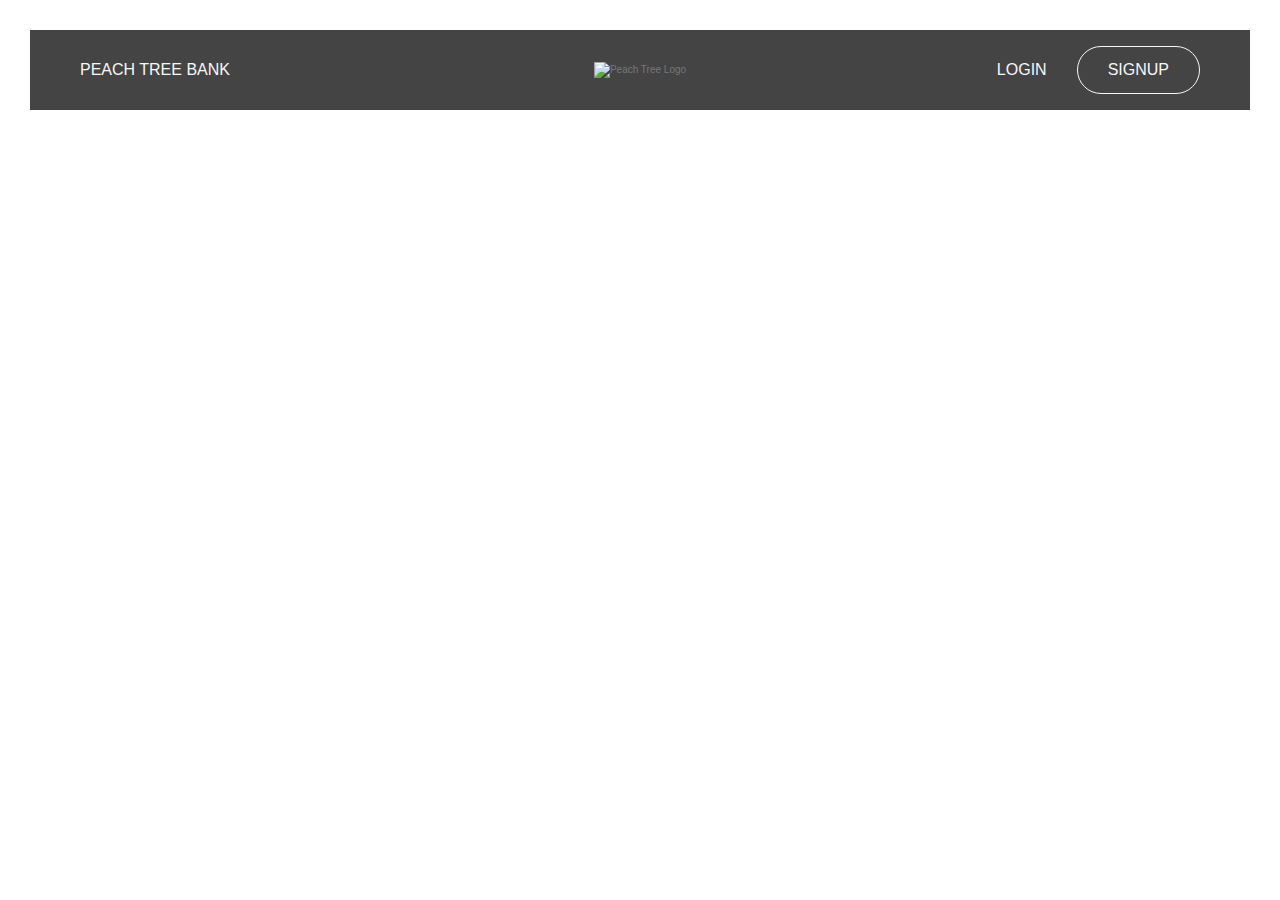
==== index.html @ aebbe63a "Working code till now" ====
<!DOCTYPE html>
<html>
  <head>
    <meta charset="utf-8" />
    <meta http-equiv="X-UA-Compatible" content="IE=edge" />
    <title>Peach Tree Bank</title>
    <meta name="viewport" content="width=device-width, initial-scale=1" />
    <link rel="stylesheet" type="text/css" media="screen" href="style.css" />
  </head>
  <body>
    <!-- Header -->
    <header class="header">
      <nav class="nav nav--tours">
        <a class="nav__el" href="/">Peach Tree Bank</a>
      </nav>
      <div class="header__logo">
        <img src="/img/logo-white.png" alt="Peach Tree Logo" />
      </div>
      <nav class="nav nav--user">
        <a class="nav__el" href="/login.html">Login</a
        ><a class="nav__el nav__el--cta" href="/signup.html">Signup</a>
      </nav>
    </header>
    <script src="script.js"></script>
  </body>
</html>
---- style.css ----
:root {
  --section-rotate: 9vw;
}

::-moz-selection {
  background-color: #55c57a;
  color: #fff;
}

::selection {
  background-color: #55c57a;
  color: #fff;
}

*,
*::before,
*::after {
  margin: 0;
  padding: 0;
  -webkit-box-sizing: inherit;
  box-sizing: inherit;
}

html {
  font-size: 62.5%;
  -webkit-box-sizing: border-box;
  box-sizing: border-box;
}

body {
  line-height: 1.6;
  font-weight: 300;
  font-family: "Lato", sans-serif;
  color: #777;
  padding: 3rem;
  min-height: 100vh;
  display: -webkit-box;
  display: -ms-flexbox;
  display: flex;
  -webkit-box-orient: vertical;
  -webkit-box-direction: normal;
  -ms-flex-direction: column;
  flex-direction: column;
}

.main {
  background-color: #f7f7f7;
  padding: 8rem 6rem;
  -webkit-box-flex: 1;
  -ms-flex: 1;
  flex: 1;
  position: relative;
}

.flex {
  display: -webkit-box;
  display: -ms-flexbox;
  display: flex;
}

.span-all-rows {
  grid-row: 1 / -1;
}

.container {
  max-width: 120rem;
  margin: 0 auto;
}

.ma-bt-md {
  margin-bottom: 3rem !important;
}

.ma-bt-lg {
  margin-bottom: 3.5rem !important;
}

.right {
  text-align: right !important;
}

.line {
  margin: 6rem 0;
  width: 100%;
  height: 1px;
  background-color: #e0e0e0;
}

.alert {
  position: fixed;
  top: 0;
  left: 50%;
  -webkit-transform: translateX(-50%);
  transform: translateX(-50%);
  z-index: 9999;
  color: #fff;
  font-size: 1.8rem;
  font-weight: 400;
  text-align: center;
  border-bottom-left-radius: 5px;
  border-bottom-right-radius: 5px;
  padding: 1.6rem 15rem;
  -webkit-box-shadow: 0 2rem 4rem rgba(0, 0, 0, 0.25);
  box-shadow: 0 2rem 4rem rgba(0, 0, 0, 0.25);
}
.alert--success {
  background-color: #20bf6b;
}
.alert--error {
  background-color: #eb4d4b;
}

.heading-secondary {
  font-size: 2.25rem;
  text-transform: uppercase;
  font-weight: 700;
  background-image: -webkit-gradient(
    linear,
    left top,
    right top,
    from(#7dd56f),
    to(#28b487)
  );
  background-image: linear-gradient(to right, #7dd56f, #28b487);
  -webkit-background-clip: text;
  color: transparent;
  letter-spacing: 0.1rem;
  line-height: 1.3;
  display: inline-block;
}
.heading-secondary--error {
  background-image: -webkit-gradient(
    linear,
    left top,
    right top,
    from(#ff7730),
    to(#eb4d4b)
  );
  background-image: linear-gradient(to right, #ff7730, #eb4d4b);
  font-size: 3.5rem;
}

.heading-primary,
.heading-tertirary {
  color: #fff;
  text-transform: uppercase;
  font-weight: 300;
}
.heading-primary span,
.heading-tertirary span {
  padding: 1rem 1.5rem;
  line-height: 1;
  -webkit-box-decoration-break: clone;
  box-decoration-break: clone;
  background-image: -webkit-gradient(
    linear,
    left top,
    right bottom,
    from(rgba(125, 213, 111, 0.85)),
    to(rgba(40, 180, 135, 0.85))
  );
  background-image: linear-gradient(
    to bottom right,
    rgba(125, 213, 111, 0.85),
    rgba(40, 180, 135, 0.85)
  );
}

.heading-primary {
  font-size: 5rem;
  text-align: center;
  width: 70%;
  margin: 0 auto;
}

.heading-tertirary {
  font-size: 2.75rem;
  text-align: right;
  position: absolute;
  bottom: 1rem;
  right: 2rem;
  width: 70%;
  z-index: 10;
}

.btn,
.btn:link,
.btn:visited {
  font-size: 1.6rem;
  padding: 1.4rem 3rem;
  border-radius: 10rem;
  text-transform: uppercase;
  display: inline-block;
  text-decoration: none;
  position: relative;
  -webkit-transition: all 0.4s;
  transition: all 0.4s;
  font-weight: 400;
  -webkit-backface-visibility: hidden;
  backface-visibility: hidden;
  /*Add later when we use this for the button in form*/
  border: none;
  cursor: pointer;
}

.btn:hover {
  -webkit-transform: translateY(-3px);
  transform: translateY(-3px);
  -webkit-box-shadow: 0 1rem 2rem rgba(0, 0, 0, 0.15);
  box-shadow: 0 1rem 2rem rgba(0, 0, 0, 0.15);
}

.btn:active {
  -webkit-transform: translateY(-1px);
  transform: translateY(-1px);
  -webkit-box-shadow: 0 0.5rem 1rem rgba(0, 0, 0, 0.15);
  box-shadow: 0 0.5rem 1rem rgba(0, 0, 0, 0.15);
}

.btn:focus {
  outline: none;
  background-color: #2e864b;
}

.btn--white {
  background-color: #fff;
  color: #777;
}
.btn--white::after {
  background-color: #fff;
}

.btn--green {
  background-color: #55c57a;
  color: #fff;
}
.btn--green::after {
  background-color: #55c57a;
}

.btn--small {
  padding: 1.25rem 3rem !important;
  font-size: 1.4rem !important;
}

.btn-small,
.btn-small:link,
.btn-small:visited {
  background-color: #55c57a;
  color: #fff;
  font-size: 1.4rem;
  padding: 1.25rem 3rem;
  border-radius: 10rem;
  text-transform: uppercase;
  position: relative;
  -webkit-transition: all 0.2s;
  transition: all 0.2s;
  cursor: pointer;
  text-decoration: none;
  font-weight: 400;
  border: none;
}

.btn-small:hover {
  background-color: #7dd56f;
}

.btn-text:link,
.btn-text:visited {
  color: #55c57a;
  display: inline-block;
  text-decoration: none;
  border-bottom: 1px solid #55c57a;
  padding: 3px;
  -webkit-transition: all 0.2s;
  transition: all 0.2s;
}

.btn-text:hover {
  background-color: #55c57a;
  color: #fff;
  -webkit-box-shadow: 0 1rem 2rem rgba(0, 0, 0, 0.15);
  box-shadow: 0 1rem 2rem rgba(0, 0, 0, 0.15);
  -webkit-transform: translateY(-2px);
  transform: translateY(-2px);
}

.btn-text:active {
  -webkit-transform: translateY(0);
  transform: translateY(0);
  -webkit-box-shadow: 0 0.5rem 1rem rgba(0, 0, 0, 0.15);
  box-shadow: 0 0.5rem 1rem rgba(0, 0, 0, 0.15);
}

.btn-text:focus {
  outline: none;
  outline: 3px solid #55c57a;
  outline-offset: 3px;
}

.header {
  background-color: #444;
  padding: 0 5rem;
  height: 8rem;
  position: relative;
  z-index: 100;
  display: -webkit-box;
  display: -ms-flexbox;
  display: flex;
  -webkit-box-pack: justify;
  -ms-flex-pack: justify;
  justify-content: space-between;
  -webkit-box-align: center;
  -ms-flex-align: center;
  align-items: center;
}
@media only screen and (max-width: 62.5em) {
  .header {
    -webkit-box-orient: vertical;
    -webkit-box-direction: normal;
    -ms-flex-direction: column;
    flex-direction: column;
  }
}
.header__logo img {
  height: 3.5rem;
}
@media only screen and (max-width: 62.5em) {
  .header__logo {
    -webkit-box-ordinal-group: 0;
    -ms-flex-order: -1;
    order: -1;
    margin-bottom: 1.5rem;
  }
}

.section-header {
  position: relative;
  height: 38vw;
  clip-path: polygon(
    0 0,
    100% 0,
    100% calc(100% - var(--section-rotate)),
    0 100%
  );
  -webkit-clip-path: polygon(
    0 0,
    100% 0,
    100% calc(100% - var(--section-rotate)),
    0 100%
  );
}

.header__hero {
  height: 100%;
}

.header__hero-img {
  -o-object-fit: cover;
  object-fit: cover;
  height: 100%;
  width: 100%;
  -o-object-position: 50% 25%;
  object-position: 50% 25%;
}

.header__hero-overlay {
  position: absolute;
  width: 100%;
  height: 100%;
  background-image: -webkit-gradient(
    linear,
    left top,
    right bottom,
    from(#7dd56f),
    to(#28b487)
  );
  background-image: linear-gradient(to right bottom, #7dd56f, #28b487);
  opacity: 0.85;
}

.heading-box {
  position: absolute;
  bottom: 13vw;
  left: 50%;
  top: 35%;
  -webkit-transform: translate(-50%, -50%);
  transform: translate(-50%, -50%);
}
.heading-box__group {
  color: #f7f7f7;
  margin-top: 3rem;
  display: -webkit-box;
  display: -ms-flexbox;
  display: flex;
  -webkit-box-align: center;
  -ms-flex-align: center;
  align-items: center;
  -webkit-box-pack: center;
  -ms-flex-pack: center;
  justify-content: center;
}
.heading-box__detail {
  font-size: 1.5rem;
  font-weight: 700;
  text-transform: uppercase;
  display: -webkit-box;
  display: -ms-flexbox;
  display: flex;
  -webkit-box-align: center;
  -ms-flex-align: center;
  align-items: center;
  text-shadow: 0 0.5rem 2rem rgba(0, 0, 0, 0.15);
}
.heading-box__detail svg {
  margin-right: 0.8rem;
}
.heading-box__detail:not(:last-child) {
  margin-right: 4rem;
}
.heading-box__icon {
  height: 2rem;
  width: 2rem;
  fill: currentColor;
  -webkit-filter: drop-shadow(0 0.75rem 0.5rem rgba(0, 0, 0, 0.25));
  filter: drop-shadow(0 0.75rem 0.5rem rgba(0, 0, 0, 0.25));
}

.section-description {
  background-color: #fcfcfc;
  margin-top: calc(0px - var(--section-rotate));
  display: -webkit-box;
  display: -ms-flexbox;
  display: flex;
}
.section-description > * {
  padding: 0 8vw;
  padding-top: 14vw;
  padding-bottom: calc(1vw + var(--section-rotate));
  -webkit-box-flex: 0;
  -ms-flex: 0 0 50%;
  flex: 0 0 50%;
}

.description-box .description {
  margin-right: 5rem;
}
.description-box .description__text {
  font-size: 1.7rem;
}
.description-box .description__text:not(:last-child) {
  margin-bottom: 2rem;
}

.overview-box {
  background-color: #f7f7f7;
  display: -webkit-box;
  display: -ms-flexbox;
  display: flex;
  -webkit-box-pack: center;
  -ms-flex-pack: center;
  justify-content: center;
}
.overview-box__group:not(:last-child) {
  margin-bottom: 7rem;
}
.overview-box__detail {
  font-size: 1.5rem;
  display: -webkit-box;
  display: -ms-flexbox;
  display: flex;
  -webkit-box-align: center;
  -ms-flex-align: center;
  align-items: center;
  font-weight: 400;
}
.overview-box__detail svg {
  margin-right: 1.25rem;
}
.overview-box__detail:not(:last-child) {
  margin-bottom: 2.25rem;
}
.overview-box__icon {
  height: 2.25rem;
  width: 2.25rem;
  fill: #55c57a;
}
.overview-box__label {
  font-weight: 700;
  margin-right: 2.25rem;
  text-transform: uppercase;
  font-size: 1.4rem;
}
.overview-box__text {
  text-transform: capitalize;
}
.overview-box__img {
  border-radius: 50%;
  height: 3.5rem;
  margin-right: 1.25rem;
}

.section-pictures {
  display: -webkit-box;
  display: -ms-flexbox;
  display: flex;
  clip-path: polygon(
    0 var(--section-rotate),
    100% 0,
    100% calc(100% - var(--section-rotate)),
    0 100%
  );
  -webkit-clip-path: polygon(
    0 var(--section-rotate),
    100% 0,
    100% calc(100% - var(--section-rotate)),
    0 100%
  );
  margin-top: calc(0px - var(--section-rotate));
  position: relative;
  z-index: 1000;
}

.picture-box__img {
  display: block;
  width: 100%;
  height: 110%;
  -o-object-fit: cover;
  object-fit: cover;
}
.picture-box__img--1 {
  padding-top: 15%;
}
.picture-box__img--2 {
  padding-bottom: 15%;
}
.picture-box__img--3 {
  padding-bottom: 27%;
}

.section-map {
  position: relative;
  height: 65rem;
  margin-top: calc(0px - var(--section-rotate));
}

#map {
  position: absolute;
  top: 0;
  bottom: 0;
  width: 100%;
}

.marker {
  background-image: url("../img/pin.png");
  background-size: cover;
  width: 32px;
  height: 40px;
  cursor: pointer;
}

.mapboxgl-popup {
  max-width: 25rem;
}

.mapboxgl-popup-content {
  text-align: center;
  font-family: "Lato", sans-serif;
  padding: 1.5rem !important;
  font-size: 1.4rem;
  -webkit-box-shadow: 0 1rem 3rem rgba(0, 0, 0, 0.15) !important;
  box-shadow: 0 1rem 3rem rgba(0, 0, 0, 0.15) !important;
}

.section-reviews {
  margin-top: calc(0px - var(--section-rotate));
  padding: calc(5rem + var(--section-rotate)) 0;
  position: relative;
  z-index: 1000;
  background: -webkit-gradient(
    linear,
    left top,
    right bottom,
    from(#7dd56f),
    to(#28b487)
  );
  background: linear-gradient(to right bottom, #7dd56f, #28b487);
  clip-path: polygon(
    0 var(--section-rotate),
    100% 0,
    100% calc(100% - var(--section-rotate)),
    0 100%
  );
  -webkit-clip-path: polygon(
    0 var(--section-rotate),
    100% 0,
    100% calc(100% - var(--section-rotate)),
    0 100%
  );
}

.reviews {
  padding: 5rem 0;
  display: grid;
  grid-column-gap: 6rem;
  grid-auto-flow: column;
  overflow-x: scroll;
  -ms-scroll-snap-type: x mandatory;
  scroll-snap-type: x mandatory;
}
.reviews__card {
  width: 30rem;
  padding: 4rem;
  background-color: #f7f7f7;
  border-radius: 3px;
  -webkit-box-shadow: 0 1.5rem 4rem rgba(0, 0, 0, 0.15);
  box-shadow: 0 1.5rem 4rem rgba(0, 0, 0, 0.15);
  scroll-snap-align: center;
  display: -webkit-box;
  display: -ms-flexbox;
  display: flex;
  -webkit-box-orient: vertical;
  -webkit-box-direction: normal;
  -ms-flex-direction: column;
  flex-direction: column;
  -webkit-box-align: center;
  -ms-flex-align: center;
  align-items: center;
}
.reviews:before,
.reviews:after {
  content: "";
  width: 2rem;
}
.reviews__avatar {
  display: -webkit-box;
  display: -ms-flexbox;
  display: flex;
  -webkit-box-align: center;
  -ms-flex-align: center;
  align-items: center;
  margin-bottom: 2rem;
}
.reviews__avatar-img {
  height: 4.5rem;
  border-radius: 50%;
  margin-right: 1.5rem;
}
.reviews__user {
  font-size: 1.5rem;
  font-weight: 700;
  text-transform: uppercase;
}
.reviews__text {
  font-size: 1.5rem;
  margin-bottom: 2rem;
  font-style: italic;
  font-weight: 400;
}
.reviews__rating {
  margin-top: auto;
  display: -webkit-box;
  display: -ms-flexbox;
  display: flex;
}
.reviews__star {
  height: 2rem;
  width: 2rem;
  margin-right: 1px;
}
.reviews__star--active {
  fill: #55c57a;
}
.reviews__star--inactive {
  fill: #bbb;
}

.section-cta {
  margin-top: calc(0px - var(--section-rotate));
  padding: 3rem;
  padding-bottom: 11rem;
  padding-top: calc(15rem + var(--section-rotate));
  background-color: #f7f7f7;
}

.cta {
  position: relative;
  max-width: 105rem;
  margin: 0 auto;
  overflow: hidden;
  background-color: #fff;
  padding: 9rem 5rem 9rem 21rem;
  border-radius: 2rem;
  -webkit-box-shadow: 0 3rem 8rem 0.5rem rgba(0, 0, 0, 0.15);
  box-shadow: 0 3rem 8rem 0.5rem rgba(0, 0, 0, 0.15);
}
.cta__img {
  height: 15rem;
  width: 15rem;
  position: absolute;
  left: 0;
  top: 50%;
  border-radius: 50%;
  -webkit-box-shadow: 1rem 0.5rem 3rem rgba(0, 0, 0, 0.15);
  box-shadow: 1rem 0.5rem 3rem rgba(0, 0, 0, 0.15);
}
.cta__img--logo {
  padding: 2rem;
  display: -webkit-box;
  display: -ms-flexbox;
  display: flex;
  -webkit-box-align: center;
  -ms-flex-align: center;
  align-items: center;
  -webkit-box-pack: center;
  -ms-flex-pack: center;
  justify-content: center;
  background: -webkit-gradient(
    linear,
    left top,
    right bottom,
    from(#7dd56f),
    to(#28b487)
  );
  background: linear-gradient(to right bottom, #7dd56f, #28b487);
  z-index: 10;
  -webkit-transform: translate(-35%, -50%);
  transform: translate(-35%, -50%);
}
.cta__img--logo img {
  width: 100%;
}
.cta__img--1 {
  -webkit-transform: translate(-10%, -50%) scale(0.97);
  transform: translate(-10%, -50%) scale(0.97);
  z-index: 9;
}
.cta__img--2 {
  -webkit-transform: translate(15%, -50%) scale(0.94);
  transform: translate(15%, -50%) scale(0.94);
  z-index: 8;
}
.cta__content {
  display: grid;
  grid-template-rows: auto auto;
  grid-template-columns: 1fr auto;
  grid-gap: 0.7rem;
  grid-auto-flow: column;
  -webkit-box-align: center;
  -ms-flex-align: center;
  align-items: center;
}
.cta__text {
  font-size: 1.9rem;
  font-weight: 400;
}

.user-view {
  background-color: #fff;
  max-width: 120rem;
  margin: 0 auto;
  min-height: 100vh;
  border-radius: 3px;
  overflow: hidden;
  -webkit-box-shadow: 0 2.5rem 8rem 2rem rgba(0, 0, 0, 0.07);
  box-shadow: 0 2.5rem 8rem 2rem rgba(0, 0, 0, 0.07);
  display: -webkit-box;
  display: -ms-flexbox;
  display: flex;
}
.user-view__menu {
  -webkit-box-flex: 32rem;
  -ms-flex: 32rem 0 0px;
  flex: 32rem 0 0;
  background-image: -webkit-gradient(
    linear,
    left top,
    right bottom,
    from(#7dd56f),
    to(#28b487)
  );
  background-image: linear-gradient(to right bottom, #7dd56f, #28b487);
  padding: 4rem 0;
}
.user-view__content {
  -webkit-box-flex: 1;
  -ms-flex: 1;
  flex: 1;
  padding: 7rem 0;
}
.user-view__form-container {
  max-width: 68rem;
  margin: 0 auto;
  padding: 0 8rem;
}

.footer {
  background-color: #f7f7f7;
  padding: 6rem 4rem 3rem 4rem;
  font-size: 1.4rem;
  display: grid;
  grid-template-columns: auto auto;
  grid-row-gap: 0.75rem;
  -webkit-box-pack: justify;
  -ms-flex-pack: justify;
  justify-content: space-between;
}
@media only screen and (max-width: 50em) {
  .footer {
    grid-template-columns: 1fr;
    grid-row-gap: 1.25rem;
    justify-items: center;
  }
}
.footer__logo {
  grid-row: 1 / 3;
  -ms-flex-item-align: center;
  align-self: center;
}
@media only screen and (max-width: 50em) {
  .footer__logo {
    grid-row: 1;
  }
}
.footer__logo img {
  height: 3rem;
}
.footer__nav {
  list-style: none;
  display: -webkit-box;
  display: -ms-flexbox;
  display: flex;
  justify-content: flex-end;
}
.footer__nav li {
  margin-left: 1.5rem;
}
.footer__nav a {
  color: #777;
  text-decoration: none !important;
  -webkit-transition: all 0.2s;
  transition: all 0.2s;
}
.footer__nav a:hover,
.footer__nav a:active {
  color: #55c57a;
}
.footer__copyright {
  justify-self: end;
  color: #999;
}
@media only screen and (max-width: 50em) {
  .footer__copyright {
    justify-self: center;
  }
}

.nav {
  display: -webkit-box;
  display: -ms-flexbox;
  display: flex;
  -webkit-box-align: center;
  -ms-flex-align: center;
  align-items: center;
}
@media only screen and (max-width: 37.5em) {
  .nav {
    -webkit-box-orient: vertical;
    -webkit-box-direction: normal;
    -ms-flex-direction: column;
    flex-direction: column;
  }
}
.nav--tours {
  -webkit-box-flex: 0;
  -ms-flex: 0 1 40%;
  flex: 0 1 40%;
}
@media only screen and (max-width: 62.5em) {
  .nav--tours {
    margin-bottom: 1.5rem;
  }
}
@media only screen and (max-width: 37.5em) {
  .nav--tours {
    margin-bottom: 0;
  }
}
.nav--user {
  -webkit-box-flex: 0;
  -ms-flex: 0 1 40%;
  flex: 0 1 40%;
  -webkit-box-pack: end;
  -ms-flex-pack: end;
  justify-content: flex-end;
}
.nav__el,
.nav__el:link,
.nav__el:visited {
  color: #f7f7f7;
  text-transform: uppercase;
  font-size: 1.6rem;
  text-decoration: none;
  display: -webkit-inline-box;
  display: -ms-inline-flexbox;
  display: inline-flex;
  -webkit-box-align: center;
  -ms-flex-align: center;
  align-items: center;
  -webkit-transition: all 0.2s;
  transition: all 0.2s;
  font-weight: 400;
  background: none;
  border: none;
  cursor: pointer;
  font-family: inherit;
}
.nav__el:hover,
.nav__el:active {
  -webkit-transform: translateY(-2px);
  transform: translateY(-2px);
  text-shadow: 0 0.7rem 1rem black;
}
.nav__el:not(:last-child) {
  margin-right: 3rem;
}
@media only screen and (max-width: 37.5em) {
  .nav__el:not(:last-child) {
    margin-right: 0;
    margin-bottom: 1.2rem;
  }
}
.nav__el:focus {
  outline: none;
}
.nav__el--cta {
  padding: 1rem 3rem;
  border-radius: 10rem;
  border: 1px solid currentColor !important;
  -webkit-transition: all 0.3s;
  transition: all 0.3s;
}
.nav__el--cta:hover {
  background-color: #f7f7f7;
  color: #777;
  text-shadow: none;
  border-color: #f7f7f7;
}
.nav__search {
  display: -webkit-box;
  display: -ms-flexbox;
  display: flex;
  -webkit-box-align: center;
  -ms-flex-align: center;
  align-items: center;
}
@media only screen and (max-width: 37.5em) {
  .nav__search {
    -webkit-box-ordinal-group: 0;
    -ms-flex-order: -1;
    order: -1;
    margin-bottom: 1.2rem;
  }
}
.nav__search-btn {
  background: none;
  border: none;
  margin-right: 0.8rem;
  -webkit-transform: translateY(1px);
  transform: translateY(1px);
}
.nav__search-btn svg {
  height: 2rem;
  width: 2rem;
  fill: #f7f7f7;
}
.nav__search-input {
  font-family: inherit;
  font-weight: inherit;
  text-transform: uppercase;
  background: none;
  border: none;
  font-size: 1.5rem;
  color: #f7f7f7;
  padding-bottom: 3px;
  border-bottom: 1px solid #999;
  width: 18rem;
  -webkit-transition: all 0.3s;
  transition: all 0.3s;
}
.nav__search-input::-webkit-input-placeholder {
  color: #999;
}
.nav__search-input:-ms-input-placeholder {
  color: #999;
}
.nav__search-input::-ms-input-placeholder {
  color: #999;
}
.nav__search-input::placeholder {
  color: #999;
}
.nav__search-input:focus {
  outline: none;
  width: 25rem;
  border-bottom: 1px solid currentColor;
}
.nav__user-img {
  height: 3.5rem;
  width: 3.5rem;
  border-radius: 50%;
  margin-right: 1rem;
}

.side-nav {
  list-style: none;
}
.side-nav li {
  margin: 1rem 0;
  border-left: 0 solid #fff;
  -webkit-transition: all 0.3s;
  transition: all 0.3s;
}
.side-nav--active,
.side-nav li:hover {
  border-left: 4px solid #fff !important;
}
.side-nav--active a {
  -webkit-transform: translateX(-3px);
  transform: translateX(-3px);
}
.side-nav a:link,
.side-nav a:visited {
  padding: 1rem 4rem;
  display: -webkit-box;
  display: -ms-flexbox;
  display: flex;
  -webkit-box-align: center;
  -ms-flex-align: center;
  align-items: center;
  color: #fff;
  font-size: 1.5rem;
  text-transform: uppercase;
  font-weight: 400;
  text-decoration: none;
  -webkit-transition: all 0.3s;
  transition: all 0.3s;
}
.side-nav a:hover,
.side-nav a:active {
  -webkit-transform: translateX(3px);
  transform: translateX(3px);
}
.side-nav svg {
  height: 1.9rem;
  width: 1.9rem;
  fill: #f7f7f7;
  margin-right: 2rem;
}

.admin-nav {
  margin-top: 5.5rem;
}
.admin-nav__heading {
  margin: 0 5rem 1.5rem 4rem;
  padding-bottom: 3px;
  font-size: 1.2rem;
  text-transform: uppercase;
  color: #f2f2f2;
  border-bottom: 1px solid currentColor;
}

.card-container {
  max-width: 120rem;
  margin: 0 auto;
  display: grid;
  grid-template-columns: repeat(3, 1fr);
  grid-gap: 7rem;
}

.card {
  border-radius: 3px;
  overflow: hidden;
  -webkit-box-shadow: 0 1.5rem 4rem rgba(0, 0, 0, 0.1);
  box-shadow: 0 1.5rem 4rem rgba(0, 0, 0, 0.1);
  background-color: #fff;
  -webkit-transition: 0.3s all;
  transition: 0.3s all;
  -webkit-backface-visibility: hidden;
  backface-visibility: hidden;
  display: -webkit-box;
  display: -ms-flexbox;
  display: flex;
  -webkit-box-orient: vertical;
  -webkit-box-direction: normal;
  -ms-flex-direction: column;
  flex-direction: column;
}
.card__header {
  position: relative;
}
.card__picture {
  position: relative;
  -webkit-clip-path: polygon(0 0, 100% 0%, 100% 83%, 0% 98%);
  clip-path: polygon(0 0, 100% 0%, 100% 83%, 0% 98%);
  height: 22rem;
}
.card__picture-overlay {
  position: absolute;
  width: 100%;
  height: 100%;
  background-image: -webkit-gradient(
    linear,
    left top,
    right bottom,
    from(#7dd56f),
    to(#28b487)
  );
  background-image: linear-gradient(to right bottom, #7dd56f, #28b487);
  opacity: 0.7;
}
.card__picture-img {
  -o-object-fit: cover;
  object-fit: cover;
  height: 100%;
  width: 100%;
}
.card__details {
  display: grid;
  grid-template-columns: 1fr 1fr;
  grid-row-gap: 1.75rem;
  grid-column-gap: 2rem;
  padding: 2.5rem 3rem;
}
.card__sub-heading {
  font-size: 1.2rem;
  text-transform: uppercase;
  font-weight: 700;
  grid-column: 1 / -1;
}
.card__text {
  grid-column: 1 / -1;
  font-size: 1.5rem;
  font-style: italic;
  margin-top: -1rem;
  margin-bottom: 0.75rem;
}
.card__data {
  font-size: 1.3rem;
  display: -webkit-box;
  display: -ms-flexbox;
  display: flex;
  -webkit-box-align: center;
  -ms-flex-align: center;
  align-items: center;
}
.card__data svg {
  margin-right: 0.7rem;
}
.card__icon {
  height: 2rem;
  width: 2rem;
  fill: #55c57a;
}
.card__footer {
  background-color: #f7f7f7;
  padding: 2.5rem 3rem;
  border-top: 1px solid #f1f1f1;
  font-size: 1.4rem;
  display: grid;
  grid-template-columns: auto 1fr;
  grid-column-gap: 1rem;
  grid-row-gap: 1rem;
  margin-top: auto;
}
.card__footer-value {
  font-weight: 700;
}
.card__footer-text {
  color: #999;
}
.card__ratings {
  grid-row: 2 / 3;
}
.card .btn-small,
.card .btn {
  grid-row: 1 / 3;
  justify-self: end;
  -ms-flex-item-align: center;
  align-self: center;
}

.error {
  position: absolute;
  top: 35%;
  left: 50%;
  -webkit-transform: translate(-50%, -50%);
  transform: translate(-50%, -50%);
  max-width: 80rem;
  text-align: center;
}
.error__title {
  display: -webkit-box;
  display: -ms-flexbox;
  display: flex;
  -webkit-box-align: center;
  -ms-flex-align: center;
  align-items: center;
  -webkit-box-pack: center;
  -ms-flex-pack: center;
  justify-content: center;
  margin-bottom: 1rem;
}
.error__emoji {
  font-size: 3.75rem;
  margin-left: 1rem;
}
.error__msg {
  font-size: 2.5rem;
  font-weight: 700;
  max-width: 50rem;
  margin: 0 auto;
}

.login-form {
  margin: 0 auto;
  max-width: 55rem;
  background-color: #fff;
  -webkit-box-shadow: 0 2.5rem 8rem 2rem rgba(0, 0, 0, 0.06);
  box-shadow: 0 2.5rem 8rem 2rem rgba(0, 0, 0, 0.06);
  padding: 5rem 7rem;
  border-radius: 5px;
}

.form__input {
  display: block;
  font-family: inherit;
  font-size: 1.5rem;
  color: inherit;
  padding: 1.25rem 1.75rem;
  border: none;
  width: 100%;
  background-color: #fff;
  background-color: #f2f2f2;
  border-top: 3px solid transparent;
  border-bottom: 3px solid transparent;
  -webkit-transition: all 0.3s;
  transition: all 0.3s;
  border-radius: 4px;
  -webkit-box-sizing: border-box;
  box-sizing: border-box;
  /* Pseudo element (a visible thing that isn't really in the DOM).
      Also needs -ms- */
}
.form__input:focus {
  outline: none;
  border-bottom: 3px solid #55c57a;
}
.form__input:focus:invalid {
  border-bottom: 3px solid #ff7730;
}
.form__input::-webkit-input-placeholder {
  color: #bbb;
}

.form__group:not(:last-child) {
  margin-bottom: 2.5rem;
}

.form__label {
  display: block;
  font-size: 1.6rem;
  font-weight: 700;
  margin-bottom: 0.75rem;
}

.form__photo-upload {
  display: -webkit-box;
  display: -ms-flexbox;
  display: flex;
  -webkit-box-align: center;
  -ms-flex-align: center;
  align-items: center;
  font-size: 1.6rem;
}

.form__user-photo {
  height: 7.5rem;
  width: 7.5rem;
  border-radius: 50%;
  margin-right: 2rem;
}

.form__upload {
  width: 0.1px;
  height: 0.1px;
  opacity: 0;
  overflow: hidden;
  position: absolute;
  z-index: -1;
}

.form__upload:focus + label {
  outline: 3px solid #55c57a;
  outline-offset: 3px;
}

.form__upload + label {
  color: #55c57a;
  display: inline-block;
  text-decoration: none;
  border-bottom: 1px solid #55c57a;
  padding: 3px;
  -webkit-transition: all 0.2s;
  transition: all 0.2s;
  cursor: pointer;
}
.form__upload + label:hover {
  background-color: #55c57a;
  color: #fff;
  -webkit-box-shadow: 0 1rem 2rem rgba(0, 0, 0, 0.15);
  box-shadow: 0 1rem 2rem rgba(0, 0, 0, 0.15);
  -webkit-transform: translateY(-2px);
  transform: translateY(-2px);
}
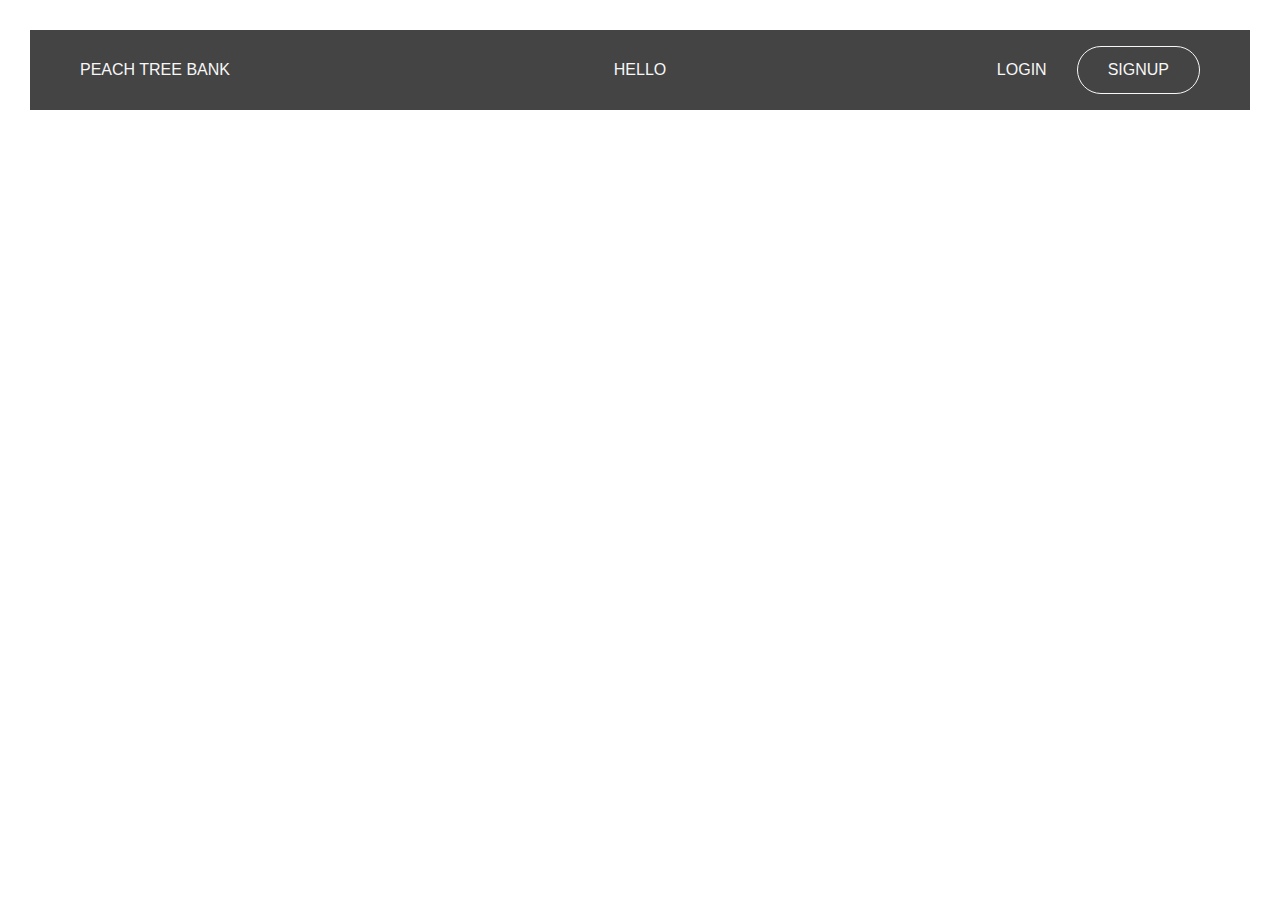
==== commit 807befbe: "better ui done" ====
--- a/index.html
+++ b/index.html
@@ -9,8 +9,8 @@
   </head>
   <body>
     <!-- Header -->
-    <header class="header">
-      <nav class="nav nav--tours">
+    <header class="header" id="header">
+      <!-- <nav class="nav nav--tours">
         <a class="nav__el" href="/">Peach Tree Bank</a>
       </nav>
       <div class="header__logo">
@@ -19,8 +19,9 @@
       <nav class="nav nav--user">
         <a class="nav__el" href="/login.html">Login</a
         ><a class="nav__el nav__el--cta" href="/signup.html">Signup</a>
-      </nav>
+      </nav> -->
     </header>
     <script src="script.js"></script>
+    <script src="header.js"></script>
   </body>
 </html>
--- a/style.css
+++ b/style.css
@@ -1323,3 +1323,38 @@
   -webkit-transform: translateY(-2px);
   transform: translateY(-2px);
 }
+
+.form__select {
+  display: inline-block;
+  font-family: inherit;
+  font-size: 1.5rem;
+  color: inherit;
+  padding: 1rem 1rem;
+  border: none;
+  width: 30%;
+  background-color: #fff;
+  background-color: #f2f2f2;
+  border-top: 3px solid transparent;
+  border-bottom: 3px solid transparent;
+  -webkit-transition: all 0.3s;
+  transition: all 0.3s;
+  border-radius: 4px;
+  -webkit-box-sizing: border-box;
+  box-sizing: border-box;
+  /* Pseudo element (a visible thing that isn't really in the DOM).
+      Also needs -ms- */
+}
+.form__select:focus {
+  outline: none;
+  border-bottom: 3px solid #55c57a;
+}
+.form__select:focus:invalid {
+  border-bottom: 3px solid #ff7730;
+}
+.form__select::-webkit-input-placeholder {
+  color: #bbb;
+}
+
+.display__inline {
+  display: inline;
+}
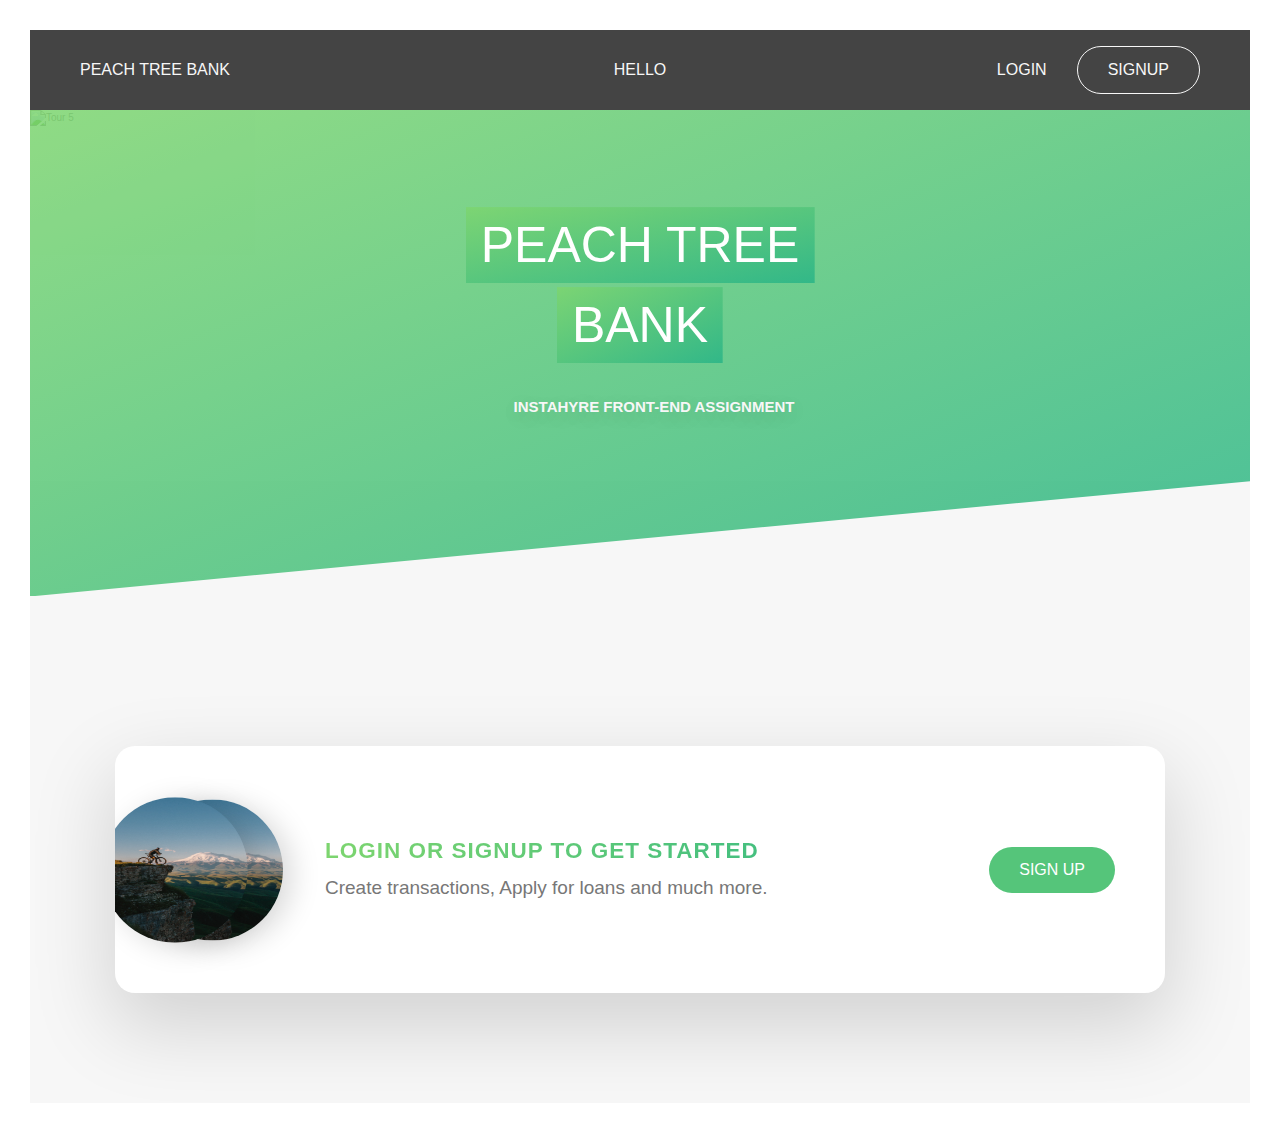
==== commit 1f612dcf: "working" ====
--- a/index.html
+++ b/index.html
@@ -5,23 +5,62 @@
     <meta http-equiv="X-UA-Compatible" content="IE=edge" />
     <title>Peach Tree Bank</title>
     <meta name="viewport" content="width=device-width, initial-scale=1" />
-    <link rel="stylesheet" type="text/css" media="screen" href="style.css" />
+    <link
+      rel="stylesheet"
+      type="text/css"
+      media="screen"
+      href="/css/style.css"
+    />
   </head>
   <body>
     <!-- Header -->
-    <header class="header" id="header">
-      <!-- <nav class="nav nav--tours">
-        <a class="nav__el" href="/">Peach Tree Bank</a>
-      </nav>
-      <div class="header__logo">
-        <img src="/img/logo-white.png" alt="Peach Tree Logo" />
+    <header class="header" id="header"></header>
+
+    <!-- Landing page -->
+    <section class="section-header">
+      <div class="header__hero">
+        <div class="header__hero-overlay">&nbsp;</div>
+        <img
+          class="header__hero-img"
+          src="/img/tour-5-cover.jpg"
+          alt="Tour 5"
+        />
       </div>
-      <nav class="nav nav--user">
-        <a class="nav__el" href="/login.html">Login</a
-        ><a class="nav__el nav__el--cta" href="/signup.html">Signup</a>
-      </nav> -->
-    </header>
-    <script src="script.js"></script>
-    <script src="header.js"></script>
+      <div class="heading-box">
+        <h1 class="heading-primary"><span>Peach Tree Bank</span></h1>
+        <div class="heading-box__group">
+          <div class="heading-box__detail">
+            <svg class="heading-box__icon">
+              <use xlink:href="/img/icons.svg#icon-clock"></use></svg
+            ><span class="heading-box__text"
+              >Instahyre Front-end assignment</span
+            >
+          </div>
+        </div>
+      </div>
+    </section>
+    <section class="section-cta">
+      <div class="cta">
+        <img
+          class="cta__img cta__img--1"
+          src="/img/dummy.jpg"
+          alt="Dummy image"
+        /><img class="cta__img cta__img--2" src="/img/dummy.jpg" alt="" />
+        <div class="cta__content">
+          <h2 class="heading-secondary">Login or Signup to get started</h2>
+          <p class="cta__text">
+            Create transactions, Apply for loans and much more.
+          </p>
+          <button
+            onclick="location.href='/views/signup.html'"
+            class="btn btn--green span-all-rows"
+          >
+            Sign up
+          </button>
+        </div>
+      </div>
+    </section>
+    <script src="/js/script.js"></script>
+    <script src="/js/header.js"></script>
   </body>
 </html>
--- a/css/style.css
+++ b/css/style.css
@@ -0,0 +1,1443 @@
+:root {
+  --section-rotate: 9vw;
+}
+
+::-moz-selection {
+  background-color: #55c57a;
+  color: #fff;
+}
+
+::selection {
+  background-color: #55c57a;
+  color: #fff;
+}
+
+*,
+*::before,
+*::after {
+  margin: 0;
+  padding: 0;
+  -webkit-box-sizing: inherit;
+  box-sizing: inherit;
+}
+
+html {
+  font-size: 62.5%;
+  -webkit-box-sizing: border-box;
+  box-sizing: border-box;
+}
+
+body {
+  line-height: 1.6;
+  font-weight: 300;
+  font-family: "Lato", sans-serif;
+  color: #777;
+  padding: 3rem;
+  min-height: 100vh;
+  display: -webkit-box;
+  display: -ms-flexbox;
+  display: flex;
+  -webkit-box-orient: vertical;
+  -webkit-box-direction: normal;
+  -ms-flex-direction: column;
+  flex-direction: column;
+}
+
+.main {
+  background-color: #f7f7f7;
+  padding: 8rem 6rem;
+  -webkit-box-flex: 1;
+  -ms-flex: 1;
+  flex: 1;
+  position: relative;
+}
+
+.flex {
+  display: -webkit-box;
+  display: -ms-flexbox;
+  display: flex;
+}
+
+.span-all-rows {
+  grid-row: 1 / -1;
+}
+
+.container {
+  max-width: 120rem;
+  margin: 0 auto;
+}
+
+.ma-bt-md {
+  margin-bottom: 3rem !important;
+}
+
+.ma-bt-lg {
+  margin-bottom: 3.5rem !important;
+}
+
+.right {
+  text-align: right !important;
+}
+
+.line {
+  margin: 6rem 0;
+  width: 100%;
+  height: 1px;
+  background-color: #e0e0e0;
+}
+
+.alert {
+  position: fixed;
+  top: 0;
+  left: 50%;
+  -webkit-transform: translateX(-50%);
+  transform: translateX(-50%);
+  z-index: 9999;
+  color: #fff;
+  font-size: 1.8rem;
+  font-weight: 400;
+  text-align: center;
+  border-bottom-left-radius: 5px;
+  border-bottom-right-radius: 5px;
+  padding: 1.6rem 15rem;
+  -webkit-box-shadow: 0 2rem 4rem rgba(0, 0, 0, 0.25);
+  box-shadow: 0 2rem 4rem rgba(0, 0, 0, 0.25);
+}
+.alert--success {
+  background-color: #20bf6b;
+}
+.alert--error {
+  background-color: #eb4d4b;
+}
+
+.heading-secondary {
+  font-size: 2.25rem;
+  text-transform: uppercase;
+  font-weight: 700;
+  background-image: -webkit-gradient(
+    linear,
+    left top,
+    right top,
+    from(#7dd56f),
+    to(#28b487)
+  );
+  background-image: linear-gradient(to right, #7dd56f, #28b487);
+  -webkit-background-clip: text;
+  color: transparent;
+  letter-spacing: 0.1rem;
+  line-height: 1.3;
+  display: inline-block;
+}
+.heading-secondary--error {
+  background-image: -webkit-gradient(
+    linear,
+    left top,
+    right top,
+    from(#ff7730),
+    to(#eb4d4b)
+  );
+  background-image: linear-gradient(to right, #ff7730, #eb4d4b);
+  font-size: 3.5rem;
+}
+
+.heading-primary,
+.heading-tertirary {
+  color: #fff;
+  text-transform: uppercase;
+  font-weight: 300;
+}
+.heading-primary span,
+.heading-tertirary span {
+  padding: 1rem 1.5rem;
+  line-height: 1;
+  -webkit-box-decoration-break: clone;
+  box-decoration-break: clone;
+  background-image: -webkit-gradient(
+    linear,
+    left top,
+    right bottom,
+    from(rgba(125, 213, 111, 0.85)),
+    to(rgba(40, 180, 135, 0.85))
+  );
+  background-image: linear-gradient(
+    to bottom right,
+    rgba(125, 213, 111, 0.85),
+    rgba(40, 180, 135, 0.85)
+  );
+}
+
+.heading-primary {
+  font-size: 5rem;
+  text-align: center;
+  width: 70%;
+  margin: 0 auto;
+}
+
+.heading-tertirary {
+  font-size: 2.75rem;
+  text-align: right;
+  position: absolute;
+  bottom: 1rem;
+  right: 2rem;
+  width: 70%;
+  z-index: 10;
+}
+
+.btn,
+.btn:link,
+.btn:visited {
+  font-size: 1.6rem;
+  padding: 1.4rem 3rem;
+  border-radius: 10rem;
+  text-transform: uppercase;
+  display: inline-block;
+  text-decoration: none;
+  position: relative;
+  -webkit-transition: all 0.4s;
+  transition: all 0.4s;
+  font-weight: 400;
+  -webkit-backface-visibility: hidden;
+  backface-visibility: hidden;
+  /*Add later when we use this for the button in form*/
+  border: none;
+  cursor: pointer;
+}
+
+.btn:hover {
+  -webkit-transform: translateY(-3px);
+  transform: translateY(-3px);
+  -webkit-box-shadow: 0 1rem 2rem rgba(0, 0, 0, 0.15);
+  box-shadow: 0 1rem 2rem rgba(0, 0, 0, 0.15);
+}
+
+.btn:active {
+  -webkit-transform: translateY(-1px);
+  transform: translateY(-1px);
+  -webkit-box-shadow: 0 0.5rem 1rem rgba(0, 0, 0, 0.15);
+  box-shadow: 0 0.5rem 1rem rgba(0, 0, 0, 0.15);
+}
+
+.btn:focus {
+  outline: none;
+  background-color: #2e864b;
+}
+
+.btn--white {
+  background-color: #fff;
+  color: #777;
+}
+.btn--white::after {
+  background-color: #fff;
+}
+
+.btn--green {
+  background-color: #55c57a;
+  color: #fff;
+}
+.btn--green::after {
+  background-color: #55c57a;
+}
+
+.btn--small {
+  padding: 1.25rem 3rem !important;
+  font-size: 1.4rem !important;
+}
+
+.btn-small,
+.btn-small:link,
+.btn-small:visited {
+  background-color: #55c57a;
+  color: #fff;
+  font-size: 1.4rem;
+  padding: 1.25rem 3rem;
+  border-radius: 10rem;
+  text-transform: uppercase;
+  position: relative;
+  -webkit-transition: all 0.2s;
+  transition: all 0.2s;
+  cursor: pointer;
+  text-decoration: none;
+  font-weight: 400;
+  border: none;
+}
+
+.btn-small:hover {
+  background-color: #7dd56f;
+}
+
+.btn-text:link,
+.btn-text:visited {
+  color: #55c57a;
+  display: inline-block;
+  text-decoration: none;
+  border-bottom: 1px solid #55c57a;
+  padding: 3px;
+  -webkit-transition: all 0.2s;
+  transition: all 0.2s;
+}
+
+.btn-text:hover {
+  background-color: #55c57a;
+  color: #fff;
+  -webkit-box-shadow: 0 1rem 2rem rgba(0, 0, 0, 0.15);
+  box-shadow: 0 1rem 2rem rgba(0, 0, 0, 0.15);
+  -webkit-transform: translateY(-2px);
+  transform: translateY(-2px);
+}
+
+.btn-text:active {
+  -webkit-transform: translateY(0);
+  transform: translateY(0);
+  -webkit-box-shadow: 0 0.5rem 1rem rgba(0, 0, 0, 0.15);
+  box-shadow: 0 0.5rem 1rem rgba(0, 0, 0, 0.15);
+}
+
+.btn-text:focus {
+  outline: none;
+  outline: 3px solid #55c57a;
+  outline-offset: 3px;
+}
+
+.header {
+  background-color: #444;
+  padding: 0 5rem;
+  height: 8rem;
+  position: relative;
+  z-index: 100;
+  display: -webkit-box;
+  display: -ms-flexbox;
+  display: flex;
+  -webkit-box-pack: justify;
+  -ms-flex-pack: justify;
+  justify-content: space-between;
+  -webkit-box-align: center;
+  -ms-flex-align: center;
+  align-items: center;
+}
+@media only screen and (max-width: 62.5em) {
+  .header {
+    -webkit-box-orient: vertical;
+    -webkit-box-direction: normal;
+    -ms-flex-direction: column;
+    flex-direction: column;
+  }
+}
+.header__logo img {
+  height: 3.5rem;
+}
+@media only screen and (max-width: 62.5em) {
+  .header__logo {
+    -webkit-box-ordinal-group: 0;
+    -ms-flex-order: -1;
+    order: -1;
+    margin-bottom: 1.5rem;
+  }
+}
+
+.section-header {
+  position: relative;
+  height: 38vw;
+  clip-path: polygon(
+    0 0,
+    100% 0,
+    100% calc(100% - var(--section-rotate)),
+    0 100%
+  );
+  -webkit-clip-path: polygon(
+    0 0,
+    100% 0,
+    100% calc(100% - var(--section-rotate)),
+    0 100%
+  );
+}
+
+.header__hero {
+  height: 100%;
+}
+
+.header__hero-img {
+  -o-object-fit: cover;
+  object-fit: cover;
+  height: 100%;
+  width: 100%;
+  -o-object-position: 50% 25%;
+  object-position: 50% 25%;
+}
+
+.header__hero-overlay {
+  position: absolute;
+  width: 100%;
+  height: 100%;
+  background-image: -webkit-gradient(
+    linear,
+    left top,
+    right bottom,
+    from(#7dd56f),
+    to(#28b487)
+  );
+  background-image: linear-gradient(to right bottom, #7dd56f, #28b487);
+  opacity: 0.85;
+}
+
+.heading-box {
+  position: absolute;
+  bottom: 13vw;
+  left: 50%;
+  top: 35%;
+  -webkit-transform: translate(-50%, -50%);
+  transform: translate(-50%, -50%);
+}
+.heading-box__group {
+  color: #f7f7f7;
+  margin-top: 3rem;
+  display: -webkit-box;
+  display: -ms-flexbox;
+  display: flex;
+  -webkit-box-align: center;
+  -ms-flex-align: center;
+  align-items: center;
+  -webkit-box-pack: center;
+  -ms-flex-pack: center;
+  justify-content: center;
+}
+.heading-box__detail {
+  font-size: 1.5rem;
+  font-weight: 700;
+  text-transform: uppercase;
+  display: -webkit-box;
+  display: -ms-flexbox;
+  display: flex;
+  -webkit-box-align: center;
+  -ms-flex-align: center;
+  align-items: center;
+  text-shadow: 0 0.5rem 2rem rgba(0, 0, 0, 0.15);
+}
+.heading-box__detail svg {
+  margin-right: 0.8rem;
+}
+.heading-box__detail:not(:last-child) {
+  margin-right: 4rem;
+}
+.heading-box__icon {
+  height: 2rem;
+  width: 2rem;
+  fill: currentColor;
+  -webkit-filter: drop-shadow(0 0.75rem 0.5rem rgba(0, 0, 0, 0.25));
+  filter: drop-shadow(0 0.75rem 0.5rem rgba(0, 0, 0, 0.25));
+}
+
+.section-description {
+  background-color: #fcfcfc;
+  margin-top: calc(0px - var(--section-rotate));
+  display: -webkit-box;
+  display: -ms-flexbox;
+  display: flex;
+}
+.section-description > * {
+  padding: 0 8vw;
+  padding-top: 14vw;
+  padding-bottom: calc(1vw + var(--section-rotate));
+  -webkit-box-flex: 0;
+  -ms-flex: 0 0 50%;
+  flex: 0 0 50%;
+}
+
+.description-box .description {
+  margin-right: 5rem;
+}
+.description-box .description__text {
+  font-size: 1.7rem;
+}
+.description-box .description__text:not(:last-child) {
+  margin-bottom: 2rem;
+}
+
+.overview-box {
+  background-color: #f7f7f7;
+  display: -webkit-box;
+  display: -ms-flexbox;
+  display: flex;
+  -webkit-box-pack: center;
+  -ms-flex-pack: center;
+  justify-content: center;
+}
+.overview-box__group:not(:last-child) {
+  margin-bottom: 7rem;
+}
+.overview-box__detail {
+  font-size: 1.5rem;
+  display: -webkit-box;
+  display: -ms-flexbox;
+  display: flex;
+  -webkit-box-align: center;
+  -ms-flex-align: center;
+  align-items: center;
+  font-weight: 400;
+}
+.overview-box__detail svg {
+  margin-right: 1.25rem;
+}
+.overview-box__detail:not(:last-child) {
+  margin-bottom: 2.25rem;
+}
+.overview-box__icon {
+  height: 2.25rem;
+  width: 2.25rem;
+  fill: #55c57a;
+}
+.overview-box__label {
+  font-weight: 700;
+  margin-right: 2.25rem;
+  text-transform: uppercase;
+  font-size: 1.4rem;
+}
+.overview-box__text {
+  text-transform: capitalize;
+}
+.overview-box__img {
+  border-radius: 50%;
+  height: 3.5rem;
+  margin-right: 1.25rem;
+}
+
+.section-pictures {
+  display: -webkit-box;
+  display: -ms-flexbox;
+  display: flex;
+  clip-path: polygon(
+    0 var(--section-rotate),
+    100% 0,
+    100% calc(100% - var(--section-rotate)),
+    0 100%
+  );
+  -webkit-clip-path: polygon(
+    0 var(--section-rotate),
+    100% 0,
+    100% calc(100% - var(--section-rotate)),
+    0 100%
+  );
+  margin-top: calc(0px - var(--section-rotate));
+  position: relative;
+  z-index: 1000;
+}
+
+.picture-box__img {
+  display: block;
+  width: 100%;
+  height: 110%;
+  -o-object-fit: cover;
+  object-fit: cover;
+}
+.picture-box__img--1 {
+  padding-top: 15%;
+}
+.picture-box__img--2 {
+  padding-bottom: 15%;
+}
+.picture-box__img--3 {
+  padding-bottom: 27%;
+}
+
+.section-map {
+  position: relative;
+  height: 65rem;
+  margin-top: calc(0px - var(--section-rotate));
+}
+
+#map {
+  position: absolute;
+  top: 0;
+  bottom: 0;
+  width: 100%;
+}
+
+.marker {
+  background-image: url("../img/pin.png");
+  background-size: cover;
+  width: 32px;
+  height: 40px;
+  cursor: pointer;
+}
+
+.mapboxgl-popup {
+  max-width: 25rem;
+}
+
+.mapboxgl-popup-content {
+  text-align: center;
+  font-family: "Lato", sans-serif;
+  padding: 1.5rem !important;
+  font-size: 1.4rem;
+  -webkit-box-shadow: 0 1rem 3rem rgba(0, 0, 0, 0.15) !important;
+  box-shadow: 0 1rem 3rem rgba(0, 0, 0, 0.15) !important;
+}
+
+.section-reviews {
+  margin-top: calc(0px - var(--section-rotate));
+  padding: calc(5rem + var(--section-rotate)) 0;
+  position: relative;
+  z-index: 1000;
+  background: -webkit-gradient(
+    linear,
+    left top,
+    right bottom,
+    from(#7dd56f),
+    to(#28b487)
+  );
+  background: linear-gradient(to right bottom, #7dd56f, #28b487);
+  clip-path: polygon(
+    0 var(--section-rotate),
+    100% 0,
+    100% calc(100% - var(--section-rotate)),
+    0 100%
+  );
+  -webkit-clip-path: polygon(
+    0 var(--section-rotate),
+    100% 0,
+    100% calc(100% - var(--section-rotate)),
+    0 100%
+  );
+}
+
+.reviews {
+  padding: 5rem 0;
+  display: grid;
+  grid-column-gap: 6rem;
+  grid-auto-flow: column;
+  overflow-x: scroll;
+  -ms-scroll-snap-type: x mandatory;
+  scroll-snap-type: x mandatory;
+}
+.reviews__card {
+  width: 30rem;
+  padding: 4rem;
+  background-color: #f7f7f7;
+  border-radius: 3px;
+  -webkit-box-shadow: 0 1.5rem 4rem rgba(0, 0, 0, 0.15);
+  box-shadow: 0 1.5rem 4rem rgba(0, 0, 0, 0.15);
+  scroll-snap-align: center;
+  display: -webkit-box;
+  display: -ms-flexbox;
+  display: flex;
+  -webkit-box-orient: vertical;
+  -webkit-box-direction: normal;
+  -ms-flex-direction: column;
+  flex-direction: column;
+  -webkit-box-align: center;
+  -ms-flex-align: center;
+  align-items: center;
+}
+.reviews:before,
+.reviews:after {
+  content: "";
+  width: 2rem;
+}
+.reviews__avatar {
+  display: -webkit-box;
+  display: -ms-flexbox;
+  display: flex;
+  -webkit-box-align: center;
+  -ms-flex-align: center;
+  align-items: center;
+  margin-bottom: 2rem;
+}
+.reviews__avatar-img {
+  height: 4.5rem;
+  border-radius: 50%;
+  margin-right: 1.5rem;
+}
+.reviews__user {
+  font-size: 1.5rem;
+  font-weight: 700;
+  text-transform: uppercase;
+}
+.reviews__text {
+  font-size: 1.5rem;
+  margin-bottom: 2rem;
+  font-style: italic;
+  font-weight: 400;
+}
+.reviews__rating {
+  margin-top: auto;
+  display: -webkit-box;
+  display: -ms-flexbox;
+  display: flex;
+}
+.reviews__star {
+  height: 2rem;
+  width: 2rem;
+  margin-right: 1px;
+}
+.reviews__star--active {
+  fill: #55c57a;
+}
+.reviews__star--inactive {
+  fill: #bbb;
+}
+
+.section-cta {
+  margin-top: calc(0px - var(--section-rotate));
+  padding: 3rem;
+  padding-bottom: 11rem;
+  padding-top: calc(15rem + var(--section-rotate));
+  background-color: #f7f7f7;
+}
+
+.cta {
+  position: relative;
+  max-width: 105rem;
+  margin: 0 auto;
+  overflow: hidden;
+  background-color: #fff;
+  padding: 9rem 5rem 9rem 21rem;
+  border-radius: 2rem;
+  -webkit-box-shadow: 0 3rem 8rem 0.5rem rgba(0, 0, 0, 0.15);
+  box-shadow: 0 3rem 8rem 0.5rem rgba(0, 0, 0, 0.15);
+}
+.cta__img {
+  height: 15rem;
+  width: 15rem;
+  position: absolute;
+  left: 0;
+  top: 50%;
+  border-radius: 50%;
+  -webkit-box-shadow: 1rem 0.5rem 3rem rgba(0, 0, 0, 0.15);
+  box-shadow: 1rem 0.5rem 3rem rgba(0, 0, 0, 0.15);
+}
+.cta__img--logo {
+  padding: 2rem;
+  display: -webkit-box;
+  display: -ms-flexbox;
+  display: flex;
+  -webkit-box-align: center;
+  -ms-flex-align: center;
+  align-items: center;
+  -webkit-box-pack: center;
+  -ms-flex-pack: center;
+  justify-content: center;
+  background: -webkit-gradient(
+    linear,
+    left top,
+    right bottom,
+    from(#7dd56f),
+    to(#28b487)
+  );
+  background: linear-gradient(to right bottom, #7dd56f, #28b487);
+  z-index: 10;
+  -webkit-transform: translate(-35%, -50%);
+  transform: translate(-35%, -50%);
+}
+.cta__img--logo img {
+  width: 100%;
+}
+.cta__img--1 {
+  -webkit-transform: translate(-10%, -50%) scale(0.97);
+  transform: translate(-10%, -50%) scale(0.97);
+  z-index: 9;
+}
+.cta__img--2 {
+  -webkit-transform: translate(15%, -50%) scale(0.94);
+  transform: translate(15%, -50%) scale(0.94);
+  z-index: 8;
+}
+.cta__content {
+  display: grid;
+  grid-template-rows: auto auto;
+  grid-template-columns: 1fr auto;
+  grid-gap: 0.7rem;
+  grid-auto-flow: column;
+  -webkit-box-align: center;
+  -ms-flex-align: center;
+  align-items: center;
+}
+.cta__text {
+  font-size: 1.9rem;
+  font-weight: 400;
+}
+
+.user-view {
+  background-color: #fff;
+  max-width: 120rem;
+  margin: 0 auto;
+  min-height: 100vh;
+  border-radius: 3px;
+  overflow: hidden;
+  -webkit-box-shadow: 0 2.5rem 8rem 2rem rgba(0, 0, 0, 0.07);
+  box-shadow: 0 2.5rem 8rem 2rem rgba(0, 0, 0, 0.07);
+  display: -webkit-box;
+  display: -ms-flexbox;
+  display: flex;
+}
+.user-view__menu {
+  -webkit-box-flex: 32rem;
+  -ms-flex: 32rem 0 0px;
+  flex: 32rem 0 0;
+  background-image: -webkit-gradient(
+    linear,
+    left top,
+    right bottom,
+    from(#7dd56f),
+    to(#28b487)
+  );
+  background-image: linear-gradient(to right bottom, #7dd56f, #28b487);
+  padding: 4rem 0;
+}
+.user-view__content {
+  -webkit-box-flex: 1;
+  -ms-flex: 1;
+  flex: 1;
+  padding: 7rem 0;
+}
+.user-view__form-container {
+  max-width: 68rem;
+  margin: 0 auto;
+  padding: 0 8rem;
+}
+
+.footer {
+  background-color: #f7f7f7;
+  padding: 6rem 4rem 3rem 4rem;
+  font-size: 1.4rem;
+  display: grid;
+  grid-template-columns: auto auto;
+  grid-row-gap: 0.75rem;
+  -webkit-box-pack: justify;
+  -ms-flex-pack: justify;
+  justify-content: space-between;
+}
+@media only screen and (max-width: 50em) {
+  .footer {
+    grid-template-columns: 1fr;
+    grid-row-gap: 1.25rem;
+    justify-items: center;
+  }
+}
+.footer__logo {
+  grid-row: 1 / 3;
+  -ms-flex-item-align: center;
+  align-self: center;
+}
+@media only screen and (max-width: 50em) {
+  .footer__logo {
+    grid-row: 1;
+  }
+}
+.footer__logo img {
+  height: 3rem;
+}
+.footer__nav {
+  list-style: none;
+  display: -webkit-box;
+  display: -ms-flexbox;
+  display: flex;
+  justify-content: flex-end;
+}
+.footer__nav li {
+  margin-left: 1.5rem;
+}
+.footer__nav a {
+  color: #777;
+  text-decoration: none !important;
+  -webkit-transition: all 0.2s;
+  transition: all 0.2s;
+}
+.footer__nav a:hover,
+.footer__nav a:active {
+  color: #55c57a;
+}
+.footer__copyright {
+  justify-self: end;
+  color: #999;
+}
+@media only screen and (max-width: 50em) {
+  .footer__copyright {
+    justify-self: center;
+  }
+}
+
+.nav {
+  display: -webkit-box;
+  display: -ms-flexbox;
+  display: flex;
+  -webkit-box-align: center;
+  -ms-flex-align: center;
+  align-items: center;
+}
+@media only screen and (max-width: 37.5em) {
+  .nav {
+    -webkit-box-orient: vertical;
+    -webkit-box-direction: normal;
+    -ms-flex-direction: column;
+    flex-direction: column;
+  }
+}
+.nav--tours {
+  -webkit-box-flex: 0;
+  -ms-flex: 0 1 40%;
+  flex: 0 1 40%;
+}
+@media only screen and (max-width: 62.5em) {
+  .nav--tours {
+    margin-bottom: 1.5rem;
+  }
+}
+@media only screen and (max-width: 37.5em) {
+  .nav--tours {
+    margin-bottom: 0;
+  }
+}
+.nav--user {
+  -webkit-box-flex: 0;
+  -ms-flex: 0 1 40%;
+  flex: 0 1 40%;
+  -webkit-box-pack: end;
+  -ms-flex-pack: end;
+  justify-content: flex-end;
+}
+.nav__el,
+.nav__el:link,
+.nav__el:visited {
+  color: #f7f7f7;
+  text-transform: uppercase;
+  font-size: 1.6rem;
+  text-decoration: none;
+  display: -webkit-inline-box;
+  display: -ms-inline-flexbox;
+  display: inline-flex;
+  -webkit-box-align: center;
+  -ms-flex-align: center;
+  align-items: center;
+  -webkit-transition: all 0.2s;
+  transition: all 0.2s;
+  font-weight: 400;
+  background: none;
+  border: none;
+  cursor: pointer;
+  font-family: inherit;
+}
+.nav__el:hover,
+.nav__el:active {
+  -webkit-transform: translateY(-2px);
+  transform: translateY(-2px);
+  text-shadow: 0 0.7rem 1rem black;
+}
+.nav__el:not(:last-child) {
+  margin-right: 3rem;
+}
+@media only screen and (max-width: 37.5em) {
+  .nav__el:not(:last-child) {
+    margin-right: 0;
+    margin-bottom: 1.2rem;
+  }
+}
+.nav__el:focus {
+  outline: none;
+}
+.nav__el--cta {
+  padding: 1rem 3rem;
+  border-radius: 10rem;
+  border: 1px solid currentColor !important;
+  -webkit-transition: all 0.3s;
+  transition: all 0.3s;
+}
+.nav__el--cta:hover {
+  background-color: #f7f7f7;
+  color: #777;
+  text-shadow: none;
+  border-color: #f7f7f7;
+}
+.nav__search {
+  display: -webkit-box;
+  display: -ms-flexbox;
+  display: flex;
+  -webkit-box-align: center;
+  -ms-flex-align: center;
+  align-items: center;
+}
+@media only screen and (max-width: 37.5em) {
+  .nav__search {
+    -webkit-box-ordinal-group: 0;
+    -ms-flex-order: -1;
+    order: -1;
+    margin-bottom: 1.2rem;
+  }
+}
+.nav__search-btn {
+  background: none;
+  border: none;
+  margin-right: 0.8rem;
+  -webkit-transform: translateY(1px);
+  transform: translateY(1px);
+}
+.nav__search-btn svg {
+  height: 2rem;
+  width: 2rem;
+  fill: #f7f7f7;
+}
+.nav__search-input {
+  font-family: inherit;
+  font-weight: inherit;
+  text-transform: uppercase;
+  background: none;
+  border: none;
+  font-size: 1.5rem;
+  color: #f7f7f7;
+  padding-bottom: 3px;
+  border-bottom: 1px solid #999;
+  width: 18rem;
+  -webkit-transition: all 0.3s;
+  transition: all 0.3s;
+}
+.nav__search-input::-webkit-input-placeholder {
+  color: #999;
+}
+.nav__search-input:-ms-input-placeholder {
+  color: #999;
+}
+.nav__search-input::-ms-input-placeholder {
+  color: #999;
+}
+.nav__search-input::placeholder {
+  color: #999;
+}
+.nav__search-input:focus {
+  outline: none;
+  width: 25rem;
+  border-bottom: 1px solid currentColor;
+}
+.nav__user-img {
+  height: 3.5rem;
+  width: 3.5rem;
+  border-radius: 50%;
+  margin-right: 1rem;
+}
+
+.side-nav {
+  list-style: none;
+}
+.side-nav li {
+  margin: 1rem 0;
+  border-left: 0 solid #fff;
+  -webkit-transition: all 0.3s;
+  transition: all 0.3s;
+}
+.side-nav--active,
+.side-nav li:hover {
+  border-left: 4px solid #fff !important;
+}
+.side-nav--active a {
+  -webkit-transform: translateX(-3px);
+  transform: translateX(-3px);
+}
+.side-nav a:link,
+.side-nav a:visited {
+  padding: 1rem 4rem;
+  display: -webkit-box;
+  display: -ms-flexbox;
+  display: flex;
+  -webkit-box-align: center;
+  -ms-flex-align: center;
+  align-items: center;
+  color: #fff;
+  font-size: 1.5rem;
+  text-transform: uppercase;
+  font-weight: 400;
+  text-decoration: none;
+  -webkit-transition: all 0.3s;
+  transition: all 0.3s;
+}
+.side-nav a:hover,
+.side-nav a:active {
+  -webkit-transform: translateX(3px);
+  transform: translateX(3px);
+}
+.side-nav svg {
+  height: 1.9rem;
+  width: 1.9rem;
+  fill: #f7f7f7;
+  margin-right: 2rem;
+}
+
+.admin-nav {
+  margin-top: 5.5rem;
+}
+.admin-nav__heading {
+  margin: 0 5rem 1.5rem 4rem;
+  padding-bottom: 3px;
+  font-size: 1.2rem;
+  text-transform: uppercase;
+  color: #f2f2f2;
+  border-bottom: 1px solid currentColor;
+}
+
+.card-container {
+  max-width: 120rem;
+  margin: 0 auto;
+  display: grid;
+  grid-template-columns: repeat(3, 1fr);
+  grid-gap: 7rem;
+}
+
+.card {
+  border-radius: 3px;
+  overflow: hidden;
+  -webkit-box-shadow: 0 1.5rem 4rem rgba(0, 0, 0, 0.1);
+  box-shadow: 0 1.5rem 4rem rgba(0, 0, 0, 0.1);
+  background-color: #fff;
+  -webkit-transition: 0.3s all;
+  transition: 0.3s all;
+  -webkit-backface-visibility: hidden;
+  backface-visibility: hidden;
+  display: -webkit-box;
+  display: -ms-flexbox;
+  display: flex;
+  -webkit-box-orient: vertical;
+  -webkit-box-direction: normal;
+  -ms-flex-direction: column;
+  flex-direction: column;
+}
+.card__header {
+  position: relative;
+}
+.card__picture {
+  position: relative;
+  -webkit-clip-path: polygon(0 0, 100% 0%, 100% 83%, 0% 98%);
+  clip-path: polygon(0 0, 100% 0%, 100% 83%, 0% 98%);
+  height: 22rem;
+}
+.card__picture-overlay {
+  position: absolute;
+  width: 100%;
+  height: 100%;
+  background-image: -webkit-gradient(
+    linear,
+    left top,
+    right bottom,
+    from(#7dd56f),
+    to(#28b487)
+  );
+  background-image: linear-gradient(to right bottom, #7dd56f, #28b487);
+  opacity: 0.7;
+}
+.card__picture-img {
+  -o-object-fit: cover;
+  object-fit: cover;
+  height: 100%;
+  width: 100%;
+}
+.card__details {
+  display: grid;
+  grid-template-columns: 1fr 1fr;
+  grid-row-gap: 1.75rem;
+  grid-column-gap: 2rem;
+  padding: 2.5rem 3rem;
+}
+.card__sub-heading {
+  font-size: 1.2rem;
+  text-transform: uppercase;
+  font-weight: 700;
+  grid-column: 1 / -1;
+}
+.card__text {
+  grid-column: 1 / -1;
+  font-size: 1.5rem;
+  font-style: italic;
+  margin-top: -1rem;
+  margin-bottom: 0.75rem;
+}
+.card__data {
+  font-size: 1.3rem;
+  display: -webkit-box;
+  display: -ms-flexbox;
+  display: flex;
+  -webkit-box-align: center;
+  -ms-flex-align: center;
+  align-items: center;
+}
+.card__data svg {
+  margin-right: 0.7rem;
+}
+.card__icon {
+  height: 2rem;
+  width: 2rem;
+  fill: #55c57a;
+}
+.card__footer {
+  background-color: #f7f7f7;
+  padding: 2.5rem 3rem;
+  border-top: 1px solid #f1f1f1;
+  font-size: 1.4rem;
+  display: grid;
+  grid-template-columns: auto 1fr;
+  grid-column-gap: 1rem;
+  grid-row-gap: 1rem;
+  margin-top: auto;
+}
+.card__footer-value {
+  font-weight: 700;
+}
+.card__footer-text {
+  color: #999;
+}
+.card__ratings {
+  grid-row: 2 / 3;
+}
+.card .btn-small,
+.card .btn {
+  grid-row: 1 / 3;
+  justify-self: end;
+  -ms-flex-item-align: center;
+  align-self: center;
+}
+
+.error {
+  position: absolute;
+  top: 35%;
+  left: 50%;
+  -webkit-transform: translate(-50%, -50%);
+  transform: translate(-50%, -50%);
+  max-width: 80rem;
+  text-align: center;
+}
+.error__title {
+  display: -webkit-box;
+  display: -ms-flexbox;
+  display: flex;
+  -webkit-box-align: center;
+  -ms-flex-align: center;
+  align-items: center;
+  -webkit-box-pack: center;
+  -ms-flex-pack: center;
+  justify-content: center;
+  margin-bottom: 1rem;
+}
+.error__emoji {
+  font-size: 3.75rem;
+  margin-left: 1rem;
+}
+.error__msg {
+  font-size: 2.5rem;
+  font-weight: 700;
+  max-width: 50rem;
+  margin: 0 auto;
+}
+
+.login-form {
+  margin: 0 auto;
+  max-width: 55rem;
+  background-color: #fff;
+  -webkit-box-shadow: 0 2.5rem 8rem 2rem rgba(0, 0, 0, 0.06);
+  box-shadow: 0 2.5rem 8rem 2rem rgba(0, 0, 0, 0.06);
+  padding: 5rem 7rem;
+  border-radius: 5px;
+}
+
+.form__input {
+  display: block;
+  font-family: inherit;
+  font-size: 1.5rem;
+  color: inherit;
+  padding: 1.25rem 1.75rem;
+  border: none;
+  width: 100%;
+  background-color: #fff;
+  background-color: #f2f2f2;
+  border-top: 3px solid transparent;
+  border-bottom: 3px solid transparent;
+  -webkit-transition: all 0.3s;
+  transition: all 0.3s;
+  border-radius: 4px;
+  -webkit-box-sizing: border-box;
+  box-sizing: border-box;
+  /* Pseudo element (a visible thing that isn't really in the DOM).
+      Also needs -ms- */
+}
+.form__input:focus {
+  outline: none;
+  border-bottom: 3px solid #55c57a;
+}
+.form__input:focus:invalid {
+  border-bottom: 3px solid #ff7730;
+}
+.form__input::-webkit-input-placeholder {
+  color: #bbb;
+}
+
+.form__group:not(:last-child) {
+  margin-bottom: 2.5rem;
+}
+
+.form__label {
+  display: block;
+  font-size: 1.6rem;
+  font-weight: 700;
+  margin-bottom: 0.75rem;
+}
+
+.form__photo-upload {
+  display: -webkit-box;
+  display: -ms-flexbox;
+  display: flex;
+  -webkit-box-align: center;
+  -ms-flex-align: center;
+  align-items: center;
+  font-size: 1.6rem;
+}
+
+.form__user-photo {
+  height: 7.5rem;
+  width: 7.5rem;
+  border-radius: 50%;
+  margin-right: 2rem;
+}
+
+.form__upload {
+  width: 0.1px;
+  height: 0.1px;
+  opacity: 0;
+  overflow: hidden;
+  position: absolute;
+  z-index: -1;
+}
+
+.form__upload:focus + label {
+  outline: 3px solid #55c57a;
+  outline-offset: 3px;
+}
+
+.form__upload + label {
+  color: #55c57a;
+  display: inline-block;
+  text-decoration: none;
+  border-bottom: 1px solid #55c57a;
+  padding: 3px;
+  -webkit-transition: all 0.2s;
+  transition: all 0.2s;
+  cursor: pointer;
+}
+.form__upload + label:hover {
+  background-color: #55c57a;
+  color: #fff;
+  -webkit-box-shadow: 0 1rem 2rem rgba(0, 0, 0, 0.15);
+  box-shadow: 0 1rem 2rem rgba(0, 0, 0, 0.15);
+  -webkit-transform: translateY(-2px);
+  transform: translateY(-2px);
+}
+
+.form__select {
+  display: inline-block;
+  font-family: inherit;
+  font-size: 1.5rem;
+  color: inherit;
+  padding: 1rem 1rem;
+  border: none;
+  width: 30%;
+  background-color: #fff;
+  background-color: #f2f2f2;
+  border-top: 3px solid transparent;
+  border-bottom: 3px solid transparent;
+  -webkit-transition: all 0.3s;
+  transition: all 0.3s;
+  border-radius: 4px;
+  -webkit-box-sizing: border-box;
+  box-sizing: border-box;
+  /* Pseudo element (a visible thing that isn't really in the DOM).
+      Also needs -ms- */
+}
+.form__select:focus {
+  outline: none;
+  border-bottom: 3px solid #55c57a;
+}
+.form__select:focus:invalid {
+  border-bottom: 3px solid #ff7730;
+}
+.form__select::-webkit-input-placeholder {
+  color: #bbb;
+}
+
+.display__inline {
+  display: inline;
+}
+
+#preview-container {
+  margin: 50px auto;
+  width: 600px;
+}
+
+#upload-dialog {
+  padding: 5px;
+  border: 1px solid #336699;
+  background-color: white;
+  color: #336699;
+  background: none;
+  font-size: inherit;
+  font-family: inherit;
+  outline: none;
+  display: inline-block;
+  vertical-align: middle;
+  cursor: pointer;
+  border-radius: 2px;
+}
+
+#pdf-file {
+  display: none;
+}
+
+#pdf-loader {
+  display: none;
+  vertical-align: middle;
+  color: #cccccc;
+  font-size: 12px;
+}
+
+#pdf-preview {
+  display: none;
+  vertical-align: middle;
+  border: 1px solid rgba(0, 0, 0, 0.2);
+  border-radius: 2px;
+}
+
+#pdf-name {
+  display: none;
+  vertical-align: middle;
+  color: #336699;
+  margin: 0 15px;
+  max-width: 200px;
+  overflow: hidden;
+  white-space: nowrap;
+  text-overflow: ellipsis;
+}
+
+#upload-button {
+  padding: 5px;
+  border: 1px solid #336699;
+  background-color: #336699;
+  color: white;
+  font-size: inherit;
+  font-family: inherit;
+  outline: none;
+  display: none;
+  vertical-align: middle;
+  cursor: pointer;
+  border-radius: 2px;
+}
+
+#cancel-pdf {
+  display: none;
+  vertical-align: middle;
+  padding: 0px;
+  border: none;
+  color: #777777;
+  background-color: white;
+  font-size: inherit;
+  font-family: inherit;
+  outline: none;
+  vertical-align: middle;
+  cursor: pointer;
+  margin: 0 0 0 15px;
+}
+
+.btn--preview {
+  font-size: 1rem;
+  padding: 0.8rem 2rem;
+}
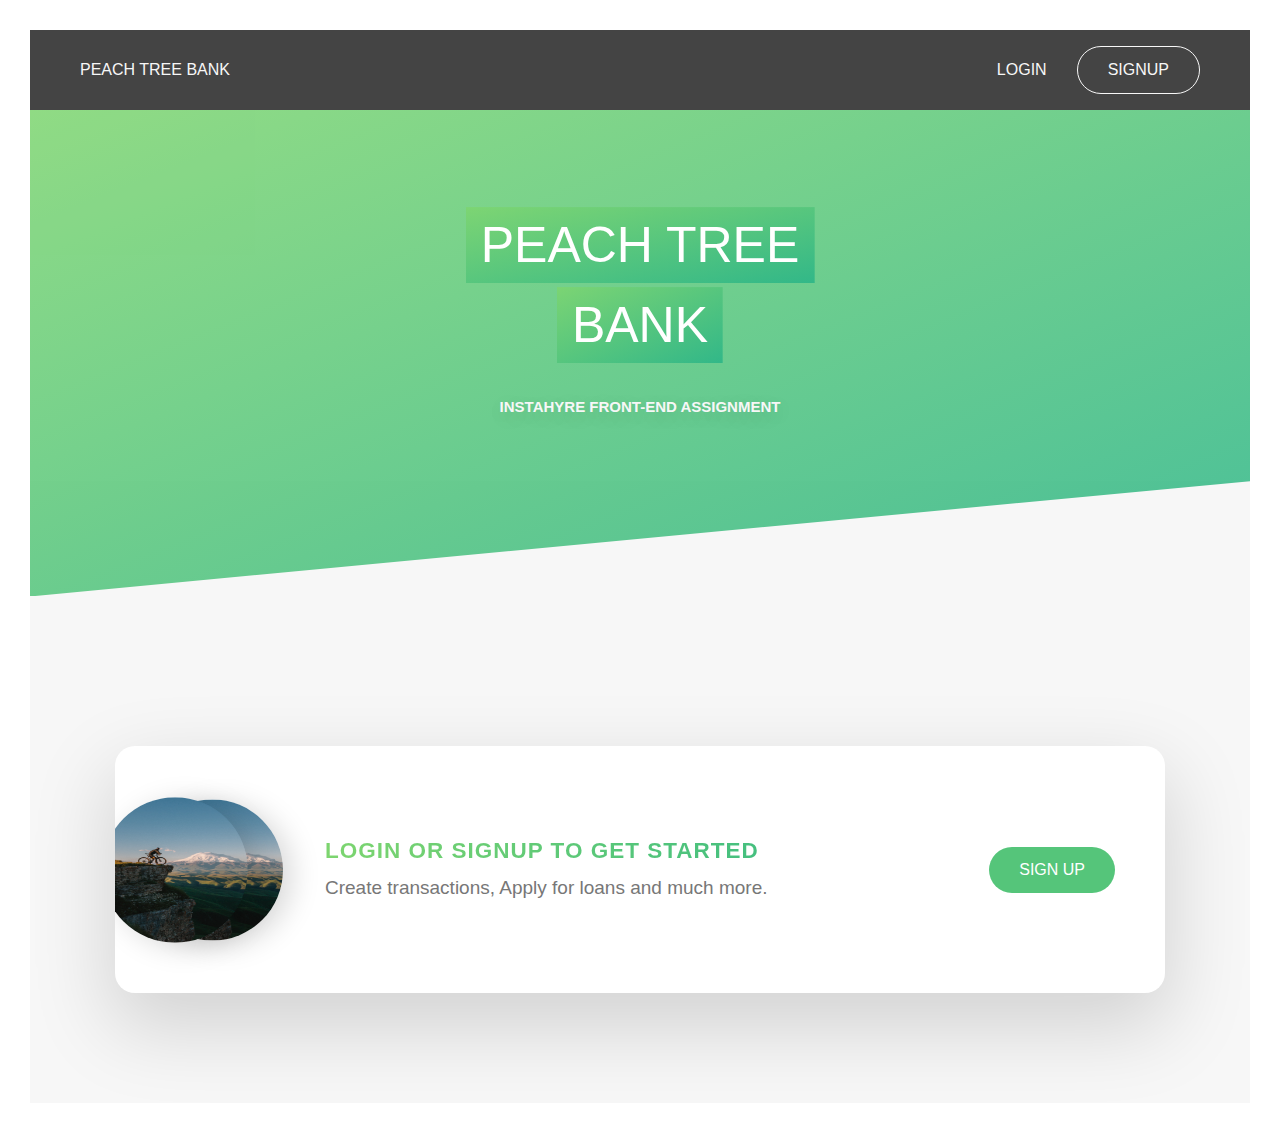
==== commit 074094fc: "Final commit" ====
--- a/index.html
+++ b/index.html
@@ -20,19 +20,12 @@
     <section class="section-header">
       <div class="header__hero">
         <div class="header__hero-overlay">&nbsp;</div>
-        <img
-          class="header__hero-img"
-          src="/img/tour-5-cover.jpg"
-          alt="Tour 5"
-        />
       </div>
       <div class="heading-box">
         <h1 class="heading-primary"><span>Peach Tree Bank</span></h1>
         <div class="heading-box__group">
           <div class="heading-box__detail">
-            <svg class="heading-box__icon">
-              <use xlink:href="/img/icons.svg#icon-clock"></use></svg
-            ><span class="heading-box__text"
+            <span class="heading-box__text"
               >Instahyre Front-end assignment</span
             >
           </div>
--- a/css/style.css
+++ b/css/style.css
@@ -1012,184 +1012,6 @@
   margin-right: 1rem;
 }
 
-.side-nav {
-  list-style: none;
-}
-.side-nav li {
-  margin: 1rem 0;
-  border-left: 0 solid #fff;
-  -webkit-transition: all 0.3s;
-  transition: all 0.3s;
-}
-.side-nav--active,
-.side-nav li:hover {
-  border-left: 4px solid #fff !important;
-}
-.side-nav--active a {
-  -webkit-transform: translateX(-3px);
-  transform: translateX(-3px);
-}
-.side-nav a:link,
-.side-nav a:visited {
-  padding: 1rem 4rem;
-  display: -webkit-box;
-  display: -ms-flexbox;
-  display: flex;
-  -webkit-box-align: center;
-  -ms-flex-align: center;
-  align-items: center;
-  color: #fff;
-  font-size: 1.5rem;
-  text-transform: uppercase;
-  font-weight: 400;
-  text-decoration: none;
-  -webkit-transition: all 0.3s;
-  transition: all 0.3s;
-}
-.side-nav a:hover,
-.side-nav a:active {
-  -webkit-transform: translateX(3px);
-  transform: translateX(3px);
-}
-.side-nav svg {
-  height: 1.9rem;
-  width: 1.9rem;
-  fill: #f7f7f7;
-  margin-right: 2rem;
-}
-
-.admin-nav {
-  margin-top: 5.5rem;
-}
-.admin-nav__heading {
-  margin: 0 5rem 1.5rem 4rem;
-  padding-bottom: 3px;
-  font-size: 1.2rem;
-  text-transform: uppercase;
-  color: #f2f2f2;
-  border-bottom: 1px solid currentColor;
-}
-
-.card-container {
-  max-width: 120rem;
-  margin: 0 auto;
-  display: grid;
-  grid-template-columns: repeat(3, 1fr);
-  grid-gap: 7rem;
-}
-
-.card {
-  border-radius: 3px;
-  overflow: hidden;
-  -webkit-box-shadow: 0 1.5rem 4rem rgba(0, 0, 0, 0.1);
-  box-shadow: 0 1.5rem 4rem rgba(0, 0, 0, 0.1);
-  background-color: #fff;
-  -webkit-transition: 0.3s all;
-  transition: 0.3s all;
-  -webkit-backface-visibility: hidden;
-  backface-visibility: hidden;
-  display: -webkit-box;
-  display: -ms-flexbox;
-  display: flex;
-  -webkit-box-orient: vertical;
-  -webkit-box-direction: normal;
-  -ms-flex-direction: column;
-  flex-direction: column;
-}
-.card__header {
-  position: relative;
-}
-.card__picture {
-  position: relative;
-  -webkit-clip-path: polygon(0 0, 100% 0%, 100% 83%, 0% 98%);
-  clip-path: polygon(0 0, 100% 0%, 100% 83%, 0% 98%);
-  height: 22rem;
-}
-.card__picture-overlay {
-  position: absolute;
-  width: 100%;
-  height: 100%;
-  background-image: -webkit-gradient(
-    linear,
-    left top,
-    right bottom,
-    from(#7dd56f),
-    to(#28b487)
-  );
-  background-image: linear-gradient(to right bottom, #7dd56f, #28b487);
-  opacity: 0.7;
-}
-.card__picture-img {
-  -o-object-fit: cover;
-  object-fit: cover;
-  height: 100%;
-  width: 100%;
-}
-.card__details {
-  display: grid;
-  grid-template-columns: 1fr 1fr;
-  grid-row-gap: 1.75rem;
-  grid-column-gap: 2rem;
-  padding: 2.5rem 3rem;
-}
-.card__sub-heading {
-  font-size: 1.2rem;
-  text-transform: uppercase;
-  font-weight: 700;
-  grid-column: 1 / -1;
-}
-.card__text {
-  grid-column: 1 / -1;
-  font-size: 1.5rem;
-  font-style: italic;
-  margin-top: -1rem;
-  margin-bottom: 0.75rem;
-}
-.card__data {
-  font-size: 1.3rem;
-  display: -webkit-box;
-  display: -ms-flexbox;
-  display: flex;
-  -webkit-box-align: center;
-  -ms-flex-align: center;
-  align-items: center;
-}
-.card__data svg {
-  margin-right: 0.7rem;
-}
-.card__icon {
-  height: 2rem;
-  width: 2rem;
-  fill: #55c57a;
-}
-.card__footer {
-  background-color: #f7f7f7;
-  padding: 2.5rem 3rem;
-  border-top: 1px solid #f1f1f1;
-  font-size: 1.4rem;
-  display: grid;
-  grid-template-columns: auto 1fr;
-  grid-column-gap: 1rem;
-  grid-row-gap: 1rem;
-  margin-top: auto;
-}
-.card__footer-value {
-  font-weight: 700;
-}
-.card__footer-text {
-  color: #999;
-}
-.card__ratings {
-  grid-row: 2 / 3;
-}
-.card .btn-small,
-.card .btn {
-  grid-row: 1 / 3;
-  justify-self: end;
-  -ms-flex-item-align: center;
-  align-self: center;
-}
-
 .error {
   position: absolute;
   top: 35%;
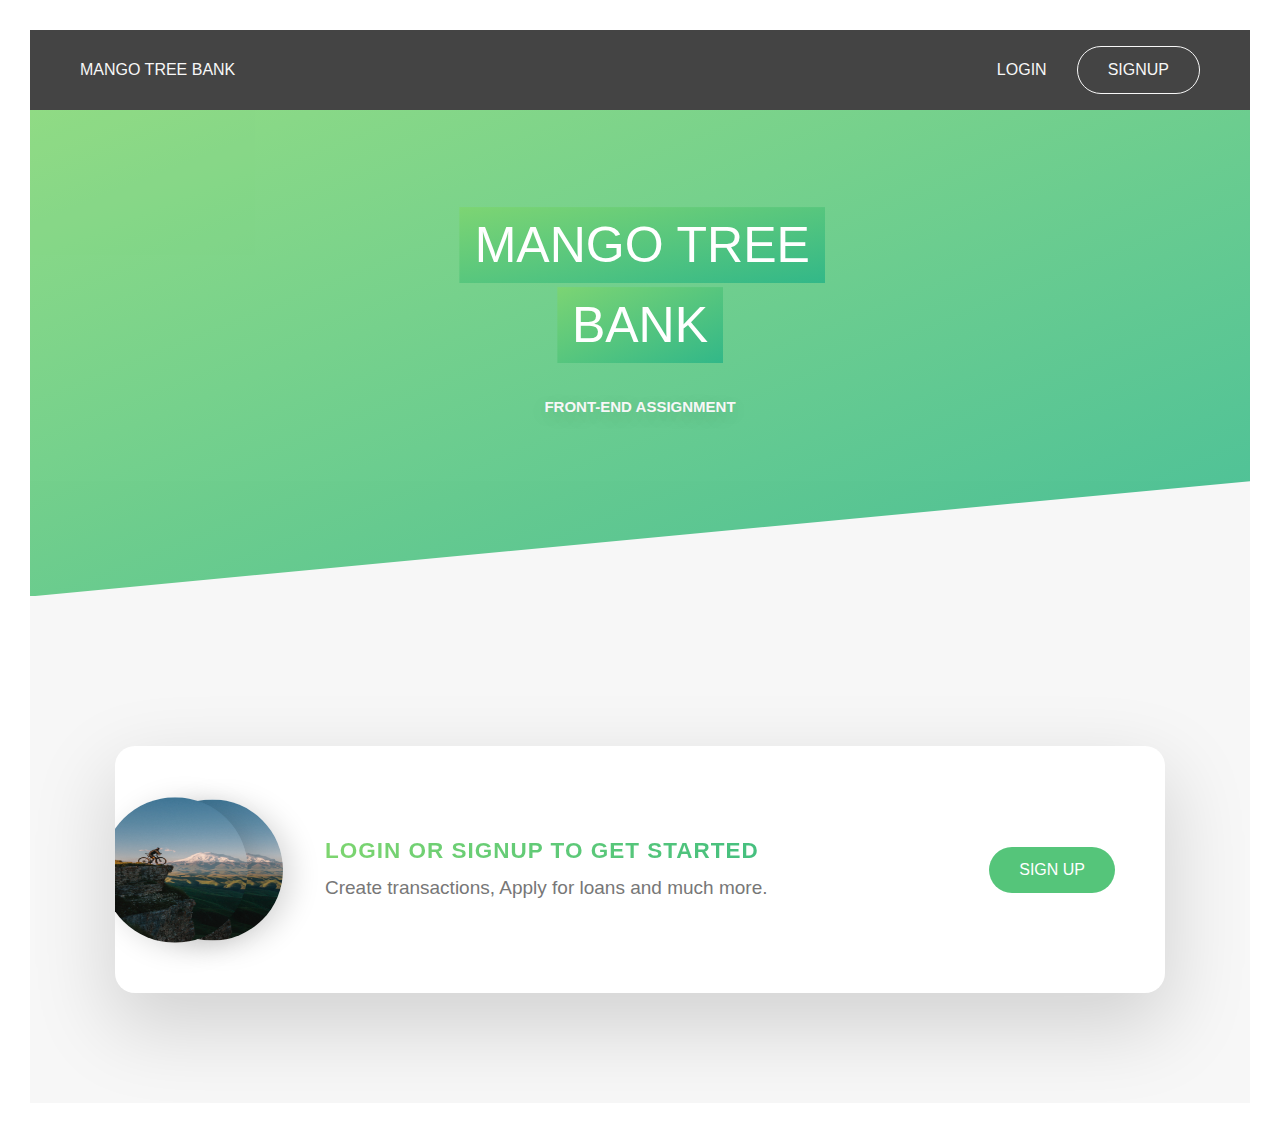
==== commit 0b030554: "Publishing" ====
--- a/index.html
+++ b/index.html
@@ -22,12 +22,10 @@
         <div class="header__hero-overlay">&nbsp;</div>
       </div>
       <div class="heading-box">
-        <h1 class="heading-primary"><span>Peach Tree Bank</span></h1>
+        <h1 class="heading-primary"><span>Mango Tree Bank</span></h1>
         <div class="heading-box__group">
           <div class="heading-box__detail">
-            <span class="heading-box__text"
-              >Instahyre Front-end assignment</span
-            >
+            <span class="heading-box__text">Front-end assignment</span>
           </div>
         </div>
       </div>
